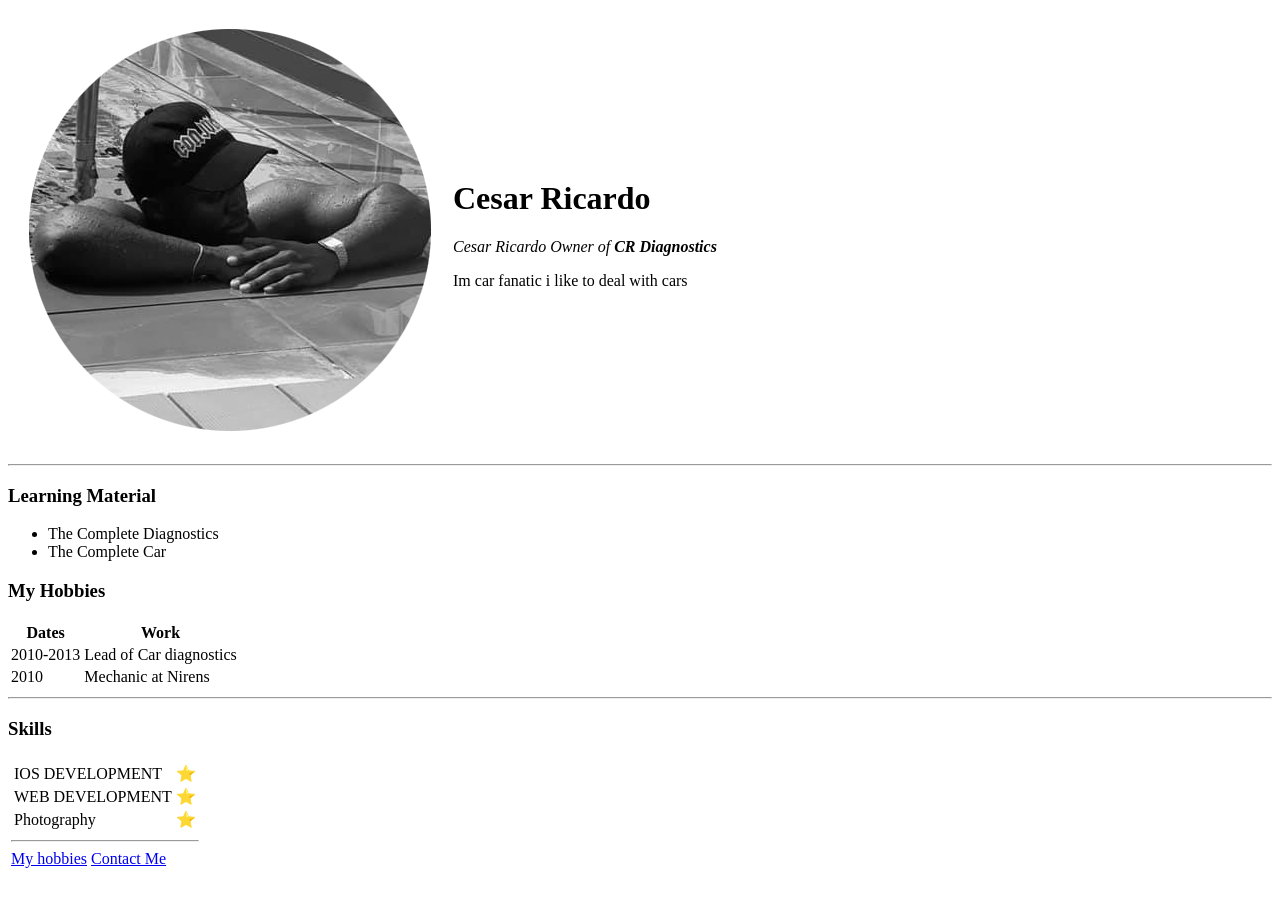
==== index.html @ 8920993e "add initial cv websites" ====
<!DOCTYPE html>
<html lang="en" dir="ltr">

<head>
  <meta charset="utf-8">
  <title>Cesar </title>
</head>

<body>
  <table cellspacing="20">
    <tr>
      <td>  <img src="cesar2.png" alt="Cesar Perfil"></td>
      <td><h1>Cesar Ricardo</h1>
    <p><em>Cesar Ricardo Owner of <strong><a href="https://www.facebook.com/crnsingi/"></a>CR Diagnostics</strong></em></p>
    <p> Im car fanatic i like to deal with cars </p></td>
    </tr>
  </table>

<hr>
<h3>Learning Material </h3>
<ul>
  <li>The Complete Diagnostics</li>
  <li> The Complete Car</li>
</ul>
<h3>My Hobbies</h3>
<table cellspacing"10">
  <thead>
    <tr>
      <th> Dates</th>
      <th>Work</th>
    </tr>
  </thead>
  <tbody>
    <tr>
     <td>2010-2013</td>
     <td>Lead of Car diagnostics</td>
   </tr>
  <tr>
    <td>2010</td>
    <td>Mechanic at Nirens</td>
  </tr>
</table>
<hr>
<h3>Skills</h3>

<table cellspacing"10">
  <tr>
    <td>
      <table>
        <tr>
          <td>IOS DEVELOPMENT</td>
          <td>⭐️</td>
        </tr>
        <tr>
          <td>WEB DEVELOPMENT</td>
          <td>⭐️</td>
        </tr>
        <tr>
          <td>Photography</td>
          <td>⭐️</td>
        </tr>
      </table>


<hr>
<a href="hobbies.html">My hobbies</a>
<a href="contact-me.html">Contact Me</a>


 </body>
</html>
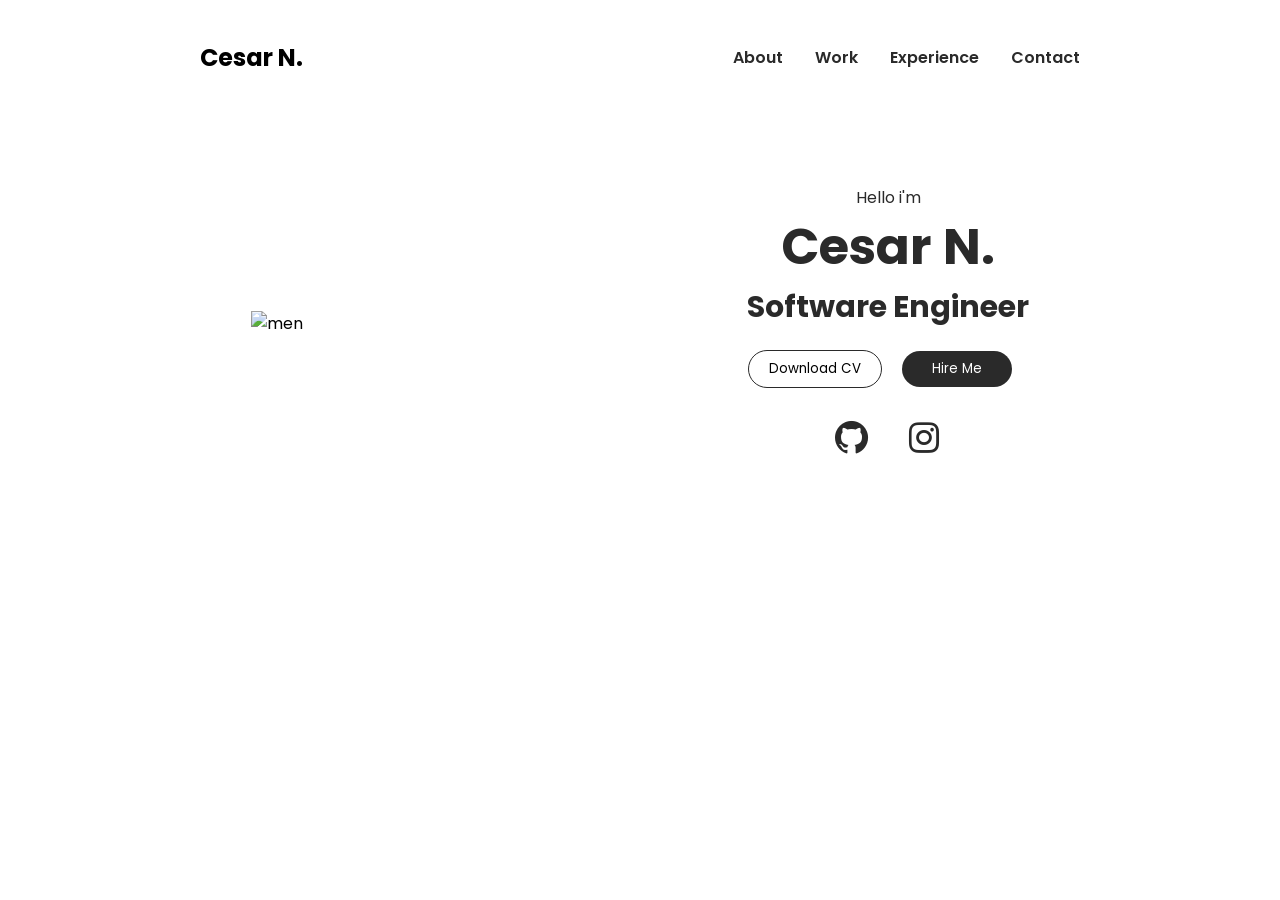
==== commit 8418ec6e: "update entire website" ====
--- a/index.html
+++ b/index.html
@@ -1,71 +1,57 @@
 <!DOCTYPE html>
-<html lang="en" dir="ltr">
+<html lang="en">
+  <head>
+    <meta charset="UTF-8" />
+    <meta name="viewport" content="width=device-width, initial-scale=1.0" />
+    <title>PortFolio Web site | Cesar N.</title>
+    <link rel="stylesheet" href="styles.css" />
 
-<head>
-  <meta charset="utf-8">
-  <title>Cesar </title>
-</head>
+    <!-- Boxicons CSS style -->
+    <link
+      href="https://unpkg.com/boxicons@2.1.4/css/boxicons.min.css"
+      rel="stylesheet"
+    />
+  </head>
 
-<body>
-  <table cellspacing="20">
-    <tr>
-      <td>  <img src="cesar2.png" alt="Cesar Perfil"></td>
-      <td><h1>Cesar Ricardo</h1>
-    <p><em>Cesar Ricardo Owner of <strong><a href="https://www.facebook.com/crnsingi/"></a>CR Diagnostics</strong></em></p>
-    <p> Im car fanatic i like to deal with cars </p></td>
-    </tr>
-  </table>
+  <body onload="document.body.style.opacity='1'">
+    <div class="hero">
+      <div class="nav">
+        <div class="logo">
+          <h2>Cesar N.</h2>
+        </div>
+        <div class="link">
+          <ul>
+            <li><a href="#" class="active">About</a></li>
+            <li><a href="#">Work</a></li>
+            <li><a href="#">Experience</a></li>
+            <li><a href="#">Contact</a></li>
+          </ul>
+        </div>
+      </div>
 
-<hr>
-<h3>Learning Material </h3>
-<ul>
-  <li>The Complete Diagnostics</li>
-  <li> The Complete Car</li>
-</ul>
-<h3>My Hobbies</h3>
-<table cellspacing"10">
-  <thead>
-    <tr>
-      <th> Dates</th>
-      <th>Work</th>
-    </tr>
-  </thead>
-  <tbody>
-    <tr>
-     <td>2010-2013</td>
-     <td>Lead of Car diagnostics</td>
-   </tr>
-  <tr>
-    <td>2010</td>
-    <td>Mechanic at Nirens</td>
-  </tr>
-</table>
-<hr>
-<h3>Skills</h3>
+      <div class="main">
+        <img
+          src="https://media.licdn.com/dms/image/v2/D4D03AQFy7X_T8O5t4A/profile-displayphoto-shrink_400_400/profile-displayphoto-shrink_400_400/0/1708294694781?e=1729123200&v=beta&t=E3cnRhWF5elesZFsh-oXMfoOmJMRGIOKmE97seTnoXw"
+          alt="men"
+          class="men"
+        />
+        <div class="main-detil">
+          <p>Hello i'm</p>
+          <h1>Cesar N.</h1>
+          <h4>Software Engineer</h4>
 
-<table cellspacing"10">
-  <tr>
-    <td>
-      <table>
-        <tr>
-          <td>IOS DEVELOPMENT</td>
-          <td>⭐️</td>
-        </tr>
-        <tr>
-          <td>WEB DEVELOPMENT</td>
-          <td>⭐️</td>
-        </tr>
-        <tr>
-          <td>Photography</td>
-          <td>⭐️</td>
-        </tr>
-      </table>
+          <div class="btn">
+            <button type="submit">Download CV</button>
+            <button type="submit" class="btn-2">Hire Me</button>
+          </div>
 
-
-<hr>
-<a href="hobbies.html">My hobbies</a>
-<a href="contact-me.html">Contact Me</a>
-
-
- </body>
+          <div class="social">
+            <i class="bx bxl-github"></i>
+            <i class="bx bxl-instagram"></i>
+          </div>
+        </div>
+      </div>
+      <div class="sub-btn"></div>
+    </div>
+  </body>
 </html>
--- a/styles.css
+++ b/styles.css
@@ -0,0 +1,134 @@
+@import url('https://fonts.googleapis.com/css2?family=Poppins:wght@200;300;500;600;700;900&display=swap');
+
+* {
+    margin: 0;
+    padding: 0;
+    font-family: 'Poppins', sans-serif;
+}
+
+body {
+    opacity: 0;
+    transition: opacity 3s;
+}
+
+.hero {
+    width: 100%;
+    height: 100vh;
+
+}
+
+.nav {
+    display: flex;
+    justify-content: space-between;
+    align-items: center;
+    padding: 40px 200px;
+}
+
+.nav .link ul {
+    display: flex;
+    align-items: center;
+    justify-content: center;
+    gap: 2rem;
+    list-style: none;
+}
+
+.nav .link ul a {
+    text-decoration: none;
+    color: #2a2a2a;
+    font-weight: 600;
+    transition: all 2000ms ease-in-out;
+}
+
+ul a .active {
+    color: #f4637b;
+}
+
+.nav .link ul a:hover {
+    color: #f4637b;
+}
+
+.main {
+    display: flex;
+    align-items: center;
+    justify-content: center;
+    gap: 6rem;
+    margin-top: 70px;
+
+}
+
+.main .men {
+    width: 400px;
+    transition: all 2000ms ease;
+    cursor: pointer;
+}
+
+.main .men:hover{
+    transform: scale(1.3);
+}
+
+.main .main-detil {
+    text-align: center;
+    color: #2a2a2a;
+}
+
+.main .main-detil h1 {
+    font-size: 50px;
+
+}
+
+.main .main-detil h4 {
+    font-size: 30px;
+    margin-bottom: 20px;
+}
+
+.main .btn button {
+    padding: 8px 20px;
+    background: transparent;
+    border-radius: 30px;
+    border: 1px solid #2a2a2a;
+    margin-right: 1rem;
+    margin-bottom: 30px;
+    cursor: pointer;
+}
+
+.main .btn .btn-2 {
+    padding: 8px 30px;
+    background: #2a2a2a;
+    color: #fff;
+    border: none;
+    outline: none;
+    transition: all 2000ms ease-in-out;
+
+}
+
+.main .btn .btn-2:hover {
+    background: #f4637b;
+    transform: scale(1.1);
+}
+
+.social i {
+    color: #2a2a2a;
+    font-size: 40px;
+    margin: 0px 14px;
+    transition: all 2000ms ease-in-out;
+    cursor: pointer;
+}
+
+.social i:hover {
+    color: #f4637b;
+}
+
+.sub-btn a{
+    position: absolute;
+    bottom: 60px;
+    right: 50px;
+    padding: 10px 20px;
+    background: red;
+    color: #fff;
+    font-size: 20px;
+    text-decoration: none;
+    border-radius: 6px;
+}
+
+
+
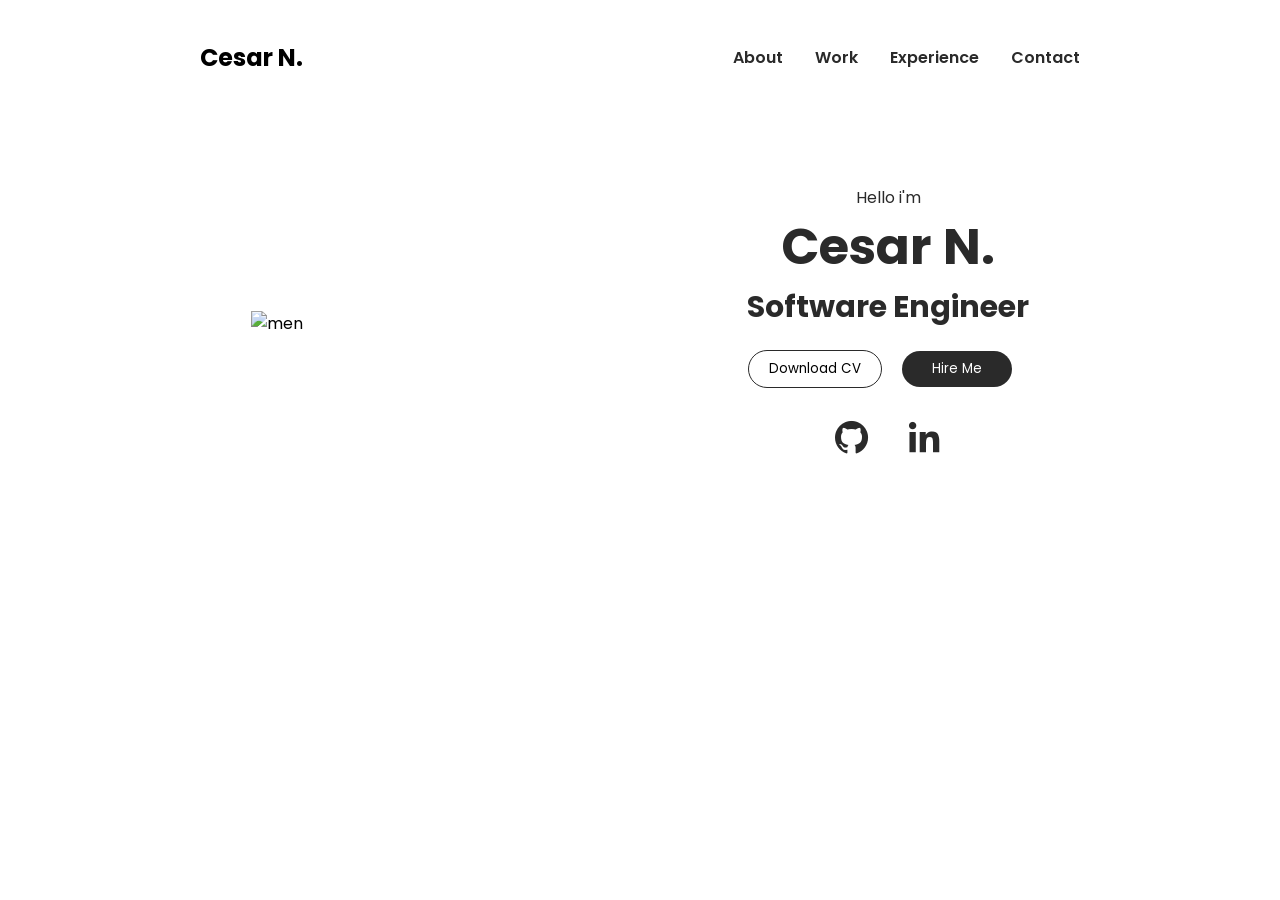
==== commit 4b0d292d: "add links to pages on real time" ====
--- a/index.html
+++ b/index.html
@@ -3,7 +3,7 @@
   <head>
     <meta charset="UTF-8" />
     <meta name="viewport" content="width=device-width, initial-scale=1.0" />
-    <title>PortFolio Web site | Cesar N.</title>
+    <title>Cesar N.</title>
     <link rel="stylesheet" href="styles.css" />
 
     <!-- Boxicons CSS style -->
@@ -41,17 +41,29 @@
           <h4>Software Engineer</h4>
 
           <div class="btn">
-            <button type="submit">Download CV</button>
+            <button type="submit" onclick="downloadFile()">Download CV</button>
             <button type="submit" class="btn-2">Hire Me</button>
           </div>
 
           <div class="social">
-            <i class="bx bxl-github"></i>
-            <i class="bx bxl-instagram"></i>
+
+            <a href="https://github.com/CRNSINGI" target="_blank">
+            <i class="bx bxl-github">
+            </i></a>
+
+            <a href="https://www.linkedin.com/in/cesar-nsingi/" target="_blank">
+              <i class="bx bxl-linkedin">
+              </i></a>
+
+
           </div>
         </div>
       </div>
       <div class="sub-btn"></div>
     </div>
+    <script src="script.js"></script>
   </body>
 </html>
+
+
+
